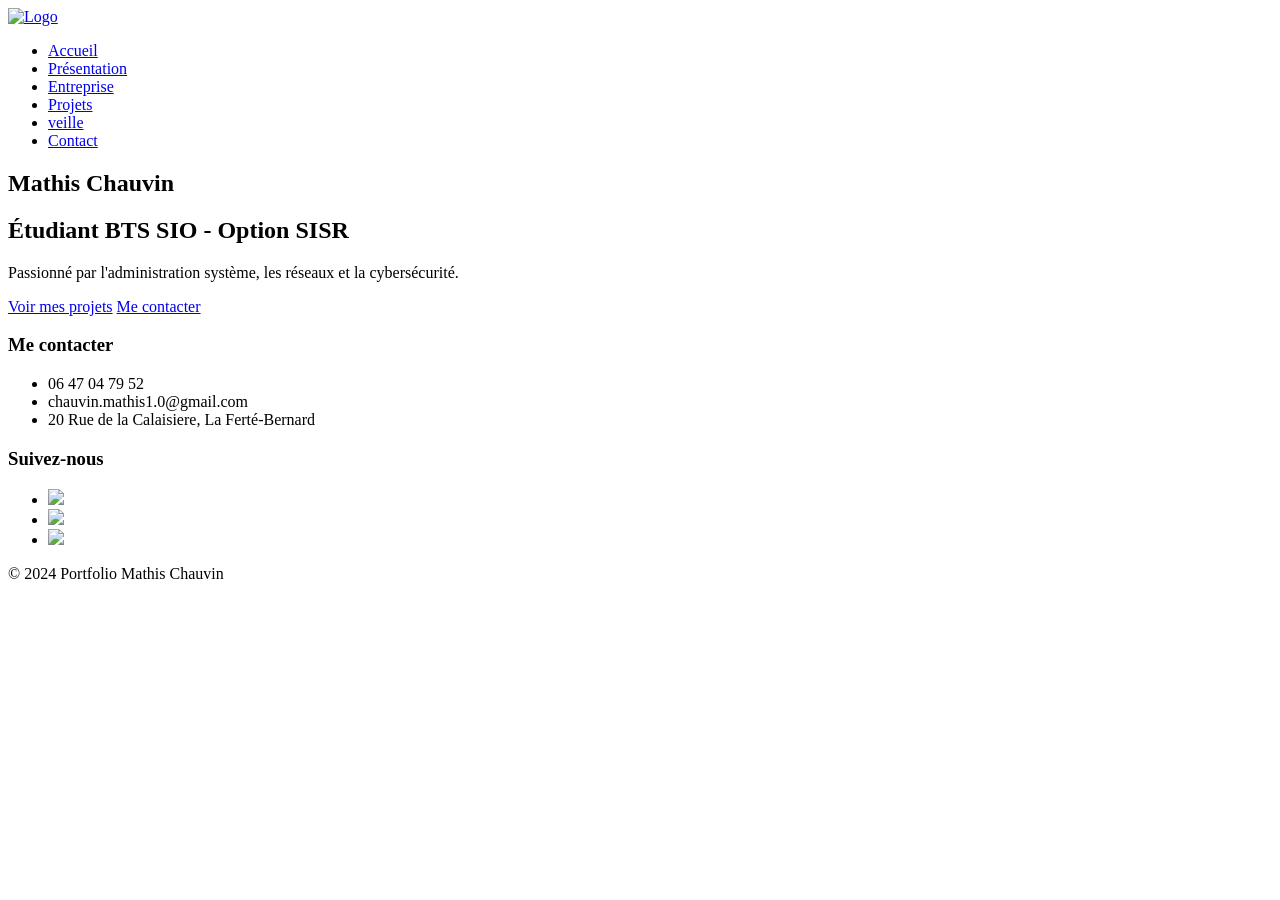
==== index.html @ 0aa26af6 "nouvelle version" ====
<!DOCTYPE html>
<html lang="fr">
<head>
    <meta charset="UTF-8">
    <meta name="viewport" content="width=device-width, initial-scale=1.0">
    <title>Accueil - Portfolio de Mathis Chauvin</title>
    
    <link rel="preconnect" href="https://fonts.googleapis.com">
    <link rel="preconnect" href="https://fonts.gstatic.com" crossorigin>
    <link href="https://fonts.googleapis.com/css2?family=Open+Sans:wght@400;600&family=Poppins:wght@400;700&display=swap" rel="stylesheet">
    
    <link rel="stylesheet" href="asset/css/normalize.css">
    <link rel="stylesheet" href="asset/css/style.css">
    <link rel="icon" href="asset/image/m.png" type="image/x-icon">
</head>
<body>
    <header id="header">    
        <div class="container">
            <a href="index.html">
                <img src="asset/image/mc.png" alt="Logo" class="logo">
            </a>       
            <nav class="underline">      
                <ul>
                    <li><a href="index.html" class="active">Accueil</a></li>
                    <li><a href="presentation.html">Présentation</a></li>
                    <li><a href="entreprise.html">Entreprise</a></li>
                    <li><a href="projets.html">Projets</a></li>
                    <li><a href="veille.html">veille</a></li>
                    <li><a href="contact.html">Contact</a></li>
                </ul>
            </nav>
        </div>
    </header>

    <main>
        <section id="home">
            <div class="hero-content">
                <h1>Mathis Chauvin</h1>
                <h2 class="subtitle">Étudiant BTS SIO - Option SISR</h2>
                <p class="tagline">Passionné par l'administration système, les réseaux et la cybersécurité.</p>
                
                <div class="cta-group">
                    <a href="projets.html" class="btn-hero btn-filled">Voir mes projets</a>
                    <a href="contact.html" class="btn-hero btn-outline">Me contacter</a>
                </div>
            </div>
        </section>
    </main>

    <footer class="footer-container">
        <div class="footer-content">
            <div class="footer-column">
                <h3>Me contacter</h3>
                <ul>
                    <li><i class="fas fa-phone"></i> 06 47 04 79 52</li>
                    <li><i class="fas fa-envelope"></i> chauvin.mathis1.0@gmail.com</li>
                    <li><i class="fas fa-map-marker-alt"></i> 20 Rue de la Calaisiere, La Ferté-Bernard</li>
                </ul>
            </div>
            <div class="footer-column">
                <h3>Suivez-nous</h3>
                <ul class="social-icons">
                    <li><a href="https://www.instagram.com/"><img src="asset/image/insta.png" class="logos"></a></li>
                    <li><a href="https://x.com/"><img src="asset/image/x.jpg" class="logos"></a></li>
                    <li><a href="https://linkedin.com/"><img src="asset/image/likedin.png" class="logos"></a></li>
                </ul>
            </div>
        </div>
        <div class="footer-bottom">
            <div class="footer-copyright">
                <p>&copy; 2024 Portfolio Mathis Chauvin</p>
            </div>
        </div>
    </footer>
</body>
</html>
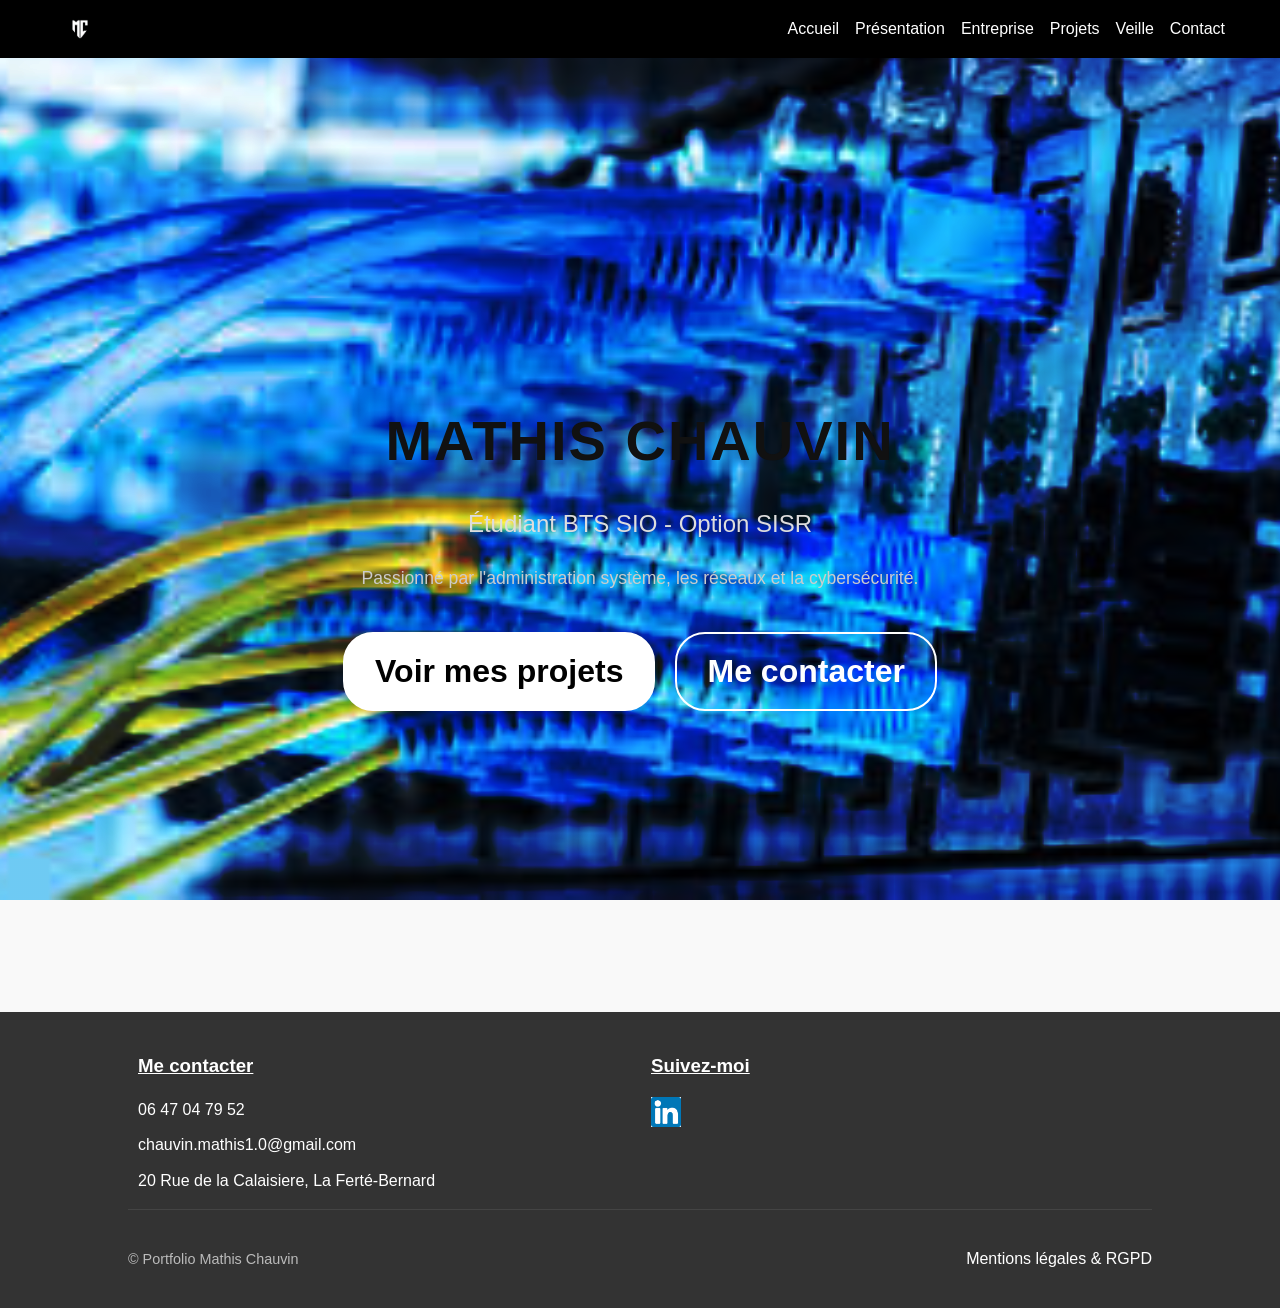
==== commit 09f3a149: "Add files via upload" ====
--- a/index.html
+++ b/index.html
@@ -11,7 +11,10 @@
     
     <link rel="stylesheet" href="asset/css/normalize.css">
     <link rel="stylesheet" href="asset/css/style.css">
-    <link rel="icon" href="asset/image/m.png" type="image/x-icon">
+    <link rel="icon" href="asset/image/mc.png" type="image/x-icon">
+    <script data-goatcounter="https://cvnmts.goatcounter.com/count"
+        async src="//gc.zgo.at/count.js"></script>
+
 </head>
 <body>
     <header id="header">    
@@ -19,13 +22,13 @@
             <a href="index.html">
                 <img src="asset/image/mc.png" alt="Logo" class="logo">
             </a>       
-            <nav class="underline">      
+            <nav>      
                 <ul>
                     <li><a href="index.html" class="active">Accueil</a></li>
                     <li><a href="presentation.html">Présentation</a></li>
                     <li><a href="entreprise.html">Entreprise</a></li>
                     <li><a href="projets.html">Projets</a></li>
-                    <li><a href="veille.html">veille</a></li>
+                    <li><a href="veille.html">Veille</a></li>
                     <li><a href="contact.html">Contact</a></li>
                 </ul>
             </nav>
@@ -47,30 +50,33 @@
         </section>
     </main>
 
-    <footer class="footer-container">
-        <div class="footer-content">
-            <div class="footer-column">
-                <h3>Me contacter</h3>
-                <ul>
-                    <li><i class="fas fa-phone"></i> 06 47 04 79 52</li>
-                    <li><i class="fas fa-envelope"></i> chauvin.mathis1.0@gmail.com</li>
-                    <li><i class="fas fa-map-marker-alt"></i> 20 Rue de la Calaisiere, La Ferté-Bernard</li>
-                </ul>
-            </div>
-            <div class="footer-column">
-                <h3>Suivez-nous</h3>
-                <ul class="social-icons">
-                    <li><a href="https://www.instagram.com/"><img src="asset/image/insta.png" class="logos"></a></li>
-                    <li><a href="https://x.com/"><img src="asset/image/x.jpg" class="logos"></a></li>
-                    <li><a href="https://linkedin.com/"><img src="asset/image/likedin.png" class="logos"></a></li>
-                </ul>
-            </div>
+<footer class="footer-container">
+    <div class="footer-content">
+        <div class="footer-column">
+            <h3>Me contacter</h3>
+            <ul>
+                <li><i class="fas fa-phone"></i> 06 47 04 79 52</li>
+                <li><i class="fas fa-envelope"></i> chauvin.mathis1.0@gmail.com</li>
+                <li><i class="fas fa-map-marker-alt"></i> 20 Rue de la Calaisiere, La Ferté-Bernard</li>
+            </ul>
         </div>
-        <div class="footer-bottom">
-            <div class="footer-copyright">
-                <p>&copy; 2024 Portfolio Mathis Chauvin</p>
-            </div>
+        <div class="footer-column">
+            <h3>Suivez-moi</h3>
+            <ul class="social-icons">
+                <li><a href="https://www.linkedin.com/in/mathis-chauvin-8566023b2/"><img src="asset/image/likedin.png" class="logos" alt="LinkedIn"></a></li>
+            </ul>
         </div>
-    </footer>
+    </div>
+    <div class="footer-bottom">
+        <div class="footer-copyright">
+            <p>&copy; Portfolio Mathis Chauvin</p>
+        </div>
+        <div class="footer-links">
+            <ul>
+                <li><a href="mentions-legales.html">Mentions légales & RGPD</a></li>
+            </ul>
+        </div>
+    </div>
+</footer>
 </body>
 </html>
--- a/asset/css/style.css
+++ b/asset/css/style.css
@@ -0,0 +1,982 @@
+html{
+    scroll-behavior: smooth;
+}
+
+.container {
+    width: 100%; /* Prend toute la largeur disponible */
+    max-width: 1200px; /* Mais s'arrête à 1200px pour ne pas être trop large sur PC */
+    margin: 0 auto;
+    padding: 0 15px; /* Ajoute une petite marge interne pour que le texte ne colle pas aux bords sur mobile */
+    box-sizing: border-box; /* Assure que le padding ne casse pas la largeur */
+}
+
+main > section {
+    padding: 2rem 0;
+}
+
+/* /----------------------------------Header------------------------------------------------------------*/ 
+#header {
+    position: fixed;
+    top: 0;
+    width: 100%;
+    background-color: black;
+    z-index: 1000
+}
+
+#header > .container {
+    display: flex;
+    justify-content: space-between;
+    align-items: center;
+}
+#header .container ul{
+    display: flex;
+    gap: 1rem ;
+    margin: 0;
+    padding: 0;
+    list-style: none;
+}
+#header nav ul a{
+color: white;
+text-decoration: none;
+}
+#header .underline :hover{
+    text-decoration:underline;
+    }
+
+#header .logo{
+    height: 50px; ;
+} 
+
+#header .logo img{
+    height: 100%;
+}
+
+/* /-------------------------------------Menu----------------------------------------------------*/ 
+
+ #menus #menuToggle
+ {
+   display: block;
+   position: fixed;
+   top: 20px;
+   left: 20px;
+   
+   z-index: 1;
+   
+   -webkit-user-select: none;
+   user-select: none;
+ }
+ 
+ #menus #menuToggle a
+ {
+   text-decoration: none;
+   color: #acabab;
+   transition: color 0.3s ease;
+ }
+ 
+ #menus #menuToggle a:hover
+ {
+   color: rgb(255, 255, 255);
+ }
+ 
+ 
+ #menus #menuToggle input
+ {
+   display: block;
+   width: 40px;
+   height: 32px;
+   position: absolute;
+   top: -7px;
+   left: -5px;
+   
+   cursor: pointer;
+   
+   opacity: 0; 
+   z-index: 2; 
+   
+   -webkit-touch-callout: none;
+ }
+ 
+
+  #menus #menuToggle span
+ {
+   display: block;
+   width: 33px;
+   height: 4px;
+   margin-bottom: 5px;
+   position: relative;
+   
+   background: #cdcdcd;
+   border-radius: 3px;
+   
+   z-index: 1;
+   
+   transform-origin: 4px 0px;
+   
+   transition:0.5s cubic-bezier(0.77,0.2,0.05,1.0),
+               opacity 0.55s ease;
+ }
+ 
+ #menus #menuToggle span:first-child
+ {
+   transform-origin: 0% 0%;
+ }
+ 
+ #menus #menuToggle span:nth-last-child(2)
+ {
+   transform-origin: 0% 100%;
+ }
+
+  #menus #menuToggle input:checked ~ span
+ {
+   opacity: 1;
+   transform: rotate(45deg) translate(-2px, -1px);
+   background: #b4b2b2;
+ }
+ 
+ 
+  #menus #menuToggle input:checked ~ span:nth-last-child(3)
+ {
+   opacity: 0;
+   transform: rotate(0deg) scale(0.2, 0.2);
+ }
+ 
+
+
+  #menus #menu
+ {
+   position: absolute;
+   max-width: 306px;
+   width: 100vw;
+   max-height: 100vh;
+   margin: -100px 0 0 -50px;
+   padding: 50px;
+   padding-top: 125px;
+   box-sizing: border-box;
+   overflow-y: auto;
+   background: #1b1b1b;
+   list-style-type: none;
+   -webkit-font-smoothing: antialiased;
+   
+   transform-origin: 0% 0%;
+   transform: translate(-100%, 0);
+   
+   transition: transform 0.5s cubic-bezier(0.77,0.2,0.05,1.0);
+ }
+ 
+
+ 
+
+/* /----------------------------------Autre------------------------------------------------------------*/ 
+#home {
+    height: 100vh;
+    background-image: url('../image/Reseau.jpg');
+    background-size: cover;
+    color: white;
+    background-color: rgba(0,0,0,0.7);
+    background-blend-mode: overlay;
+    font-size: 2em;
+    justify-content: center;
+    align-items: center;
+    display: flex;
+}
+
+
+
+#img{
+    height: 400px;
+      display: block;
+     margin-left: auto;
+     margin-right: auto;
+}
+
+#propos .container{
+    display: flex;
+    gap: 1rem;
+}
+h3 {
+    text-decoration: underline;
+}
+
+/* /----------------------------------Tablette------------------------------------------------------------*/ 
+@media screen and (max-width: 800px) {
+    .container{
+        width: 100%;
+    }
+
+    #Veille .tt {
+        grid-template-columns: repeat(2, 1fr);
+    }
+}
+
+#propos .container {
+    flex-direction: column;
+}
+
+
+/* --------------------------------------Smartphone ----------------------------------------------------*/
+@media screen and (max-width: 500px) {
+    #Veille .tt {
+        grid-template-columns: repeat(1, 1fr);
+    }
+}
+/* /----------------------------------Bouton------------------------------------------------------------*/ 
+
+@property --color-primary {
+    syntax: "<color>";
+    inherits: false;
+}
+    .btn {
+        display: inline-block;
+        padding: 0.5rem 1rem;
+        cursor: pointer;
+        text-decoration: none;
+        border-radius: 5px;
+        border-style: solid;
+        border-width: 1px;
+        transition: 0.5s;
+    }
+    
+    .btn-primary {
+        background-color: black;
+        color: white;
+        border-color: black;
+    }
+    
+    .btn-primary:hover {
+        background-color: gray;
+        color: black;
+        border-color: black;
+    }
+    
+    .btn-outline-primary {
+        background-color: black;
+        color: white;
+        border-color: black;
+    }
+    
+    .btn-outline-primary:hover {
+        background-color: gray;
+        color:black ;
+        border-color: black;
+    }
+
+    #backToTopBtn {
+        position: fixed;
+        bottom: 20px;
+        right: 20px;
+        z-index: 99;
+        font-size: 18px;
+        border: none;
+        outline: none;
+        background-color: #333;
+        color: white;
+        padding: 10px;
+        border-radius: 50%;
+        text-decoration: none;
+}
+
+    /* ------------------------------------------classe utilitaire----------------------------- ----------*/
+
+    body{
+        background-color: grey;
+        color: black;
+        margin: 0 !important;
+        width: 100%;
+        overflow-x: hidden;
+    }
+
+    
+#cequejeveux {
+   border: none !important; 
+   text-align: center;
+   text-decoration: none !important; /* On enlève le soulignement HTML simple */
+   margin-top: 60px; 
+   margin-bottom: 10px; 
+   font-size: 3rem; /* On l'agrandit bien */
+   text-transform: uppercase; /* Tout en majuscules pour le côté pro */
+   letter-spacing: 4px; /* On espace un peu les lettres */
+   font-weight: 800;
+}
+    
+    /* /-------------------------------------Projet------------------------------------------------------------*/ 
+    .gallery {
+        display: flex;
+        justify-content: space-between;
+    }
+    
+    .image-container {
+        position: relative;
+        width: 50%; 
+        margin: 5px;
+        overflow: hidden;
+        
+    }
+    
+    .image-container img {
+        width: 100%;
+        height: auto;
+        display: block;
+        z-index: 1
+    }
+    
+    .overlay {
+        position: absolute;
+        top: 0;
+        left: 0;
+        width: 100%;
+        height: 100%;
+        background: rgba(0, 0, 0, 0.8); 
+        color: white;
+        display: flex;
+        justify-content: center;
+        align-items: center;
+        opacity: 0;
+        transition: opacity 0.5s ;
+    }
+    
+    .image-container:hover .overlay {
+        opacity: 1;
+    }
+        /* /-------------------------------------Carte------------------------------------------------------------*/ 
+   
+        
+        .card-container {
+            display: flex;
+            justify-content: center; 
+            gap: 15px;
+            margin: 1 auto; 
+            padding-bottom: 100px;
+        }
+        
+        .cards {
+            background-color: white;
+            border-radius: 8px;
+            box-shadow: 0 4px 8px rgba(0, 0, 0, 0.1);
+            overflow: hidden;
+            width: 257px;
+            text-align: center;
+            transition: transform 0.3s;
+        }
+        
+        .cards:hover {
+            transform: translateY(-10px);
+        }
+        
+        .cards img {
+            width: 100%;
+            height: auto;
+        }
+        
+        .cards h2 {
+            margin: 10px 0;
+            font-size: 1.5em;
+        }
+        
+        .cards p {
+            padding: 0 20px;
+            font-size: 1em;
+            color: #555;
+        }
+        
+        .cards a {
+            display: inline-block;
+            margin: 15px 0;
+            padding: 10px 20px;
+            background-color: #000000;
+            color: white;
+            text-decoration: none;
+            border-radius: 10px;
+            transition: background-color 0.3s;
+        }
+        
+        .cards a:hover {
+            color: black;
+            background-color: #ffffff;
+        }
+        
+        
+
+/* /-------------------------------------Contact------------------------------------------------------------*/ 
+
+/* =========================================
+   STYLE PAGE CONTACT MODERNE
+   ========================================= */
+
+#contact-section {
+    padding: 60px 0;
+    background-color: #f4f4f4;
+}
+
+.contact-wrapper {
+    display: flex;
+    flex-wrap: wrap;
+    gap: 40px;
+    margin-top: 40px;
+    background: white;
+    border-radius: 15px;
+    overflow: hidden;
+    box-shadow: 0 10px 30px rgba(0,0,0,0.1);
+}
+
+/* Partie gauche : Infos */
+.contact-info {
+    flex: 1;
+    min-width: 300px;
+    background-color: #1b1b1b;
+    color: white;
+    padding: 40px;
+}
+
+.contact-info h3 {
+    color: white;
+    border-bottom: 2px solid #444;
+    padding-bottom: 10px;
+    text-decoration: none;
+}
+
+.contact-details {
+    list-style: none;
+    padding: 0;
+    margin: 30px 0;
+}
+
+.contact-details li {
+    margin-bottom: 20px;
+    font-size: 1.1rem;
+}
+
+.contact-details a {
+    color: #bbb;
+    text-decoration: none;
+    transition: color 0.3s;
+}
+
+.contact-details a:hover {
+    color: white;
+}
+
+.social-icon-btn {
+    width: 40px;
+    margin-top: 10px;
+    filter: grayscale(1) invert(1); /* Rend l'icône LinkedIn blanche */
+    transition: 0.3s;
+}
+
+.social-icon-btn:hover {
+    filter: none; /* Reprend sa couleur au survol */
+    transform: scale(1.1);
+}
+
+/* Partie droite : Formulaire */
+.contact-form-container {
+    flex: 1.5;
+    min-width: 300px;
+    padding: 40px;
+}
+
+.modern-form .form-group {
+    margin-bottom: 20px;
+}
+
+.modern-form label {
+    display: block;
+    font-weight: bold;
+    margin-bottom: 8px;
+    color: #333;
+}
+
+.modern-form input, 
+.modern-form textarea {
+    width: 100%;
+    padding: 12px;
+    border: 1px solid #ddd;
+    border-radius: 8px;
+    font-family: inherit;
+    font-size: 1rem;
+    box-sizing: border-box; /* Important pour que le padding ne dépasse pas */
+    transition: border-color 0.3s, box-shadow 0.3s;
+}
+
+.modern-form input:focus, 
+.modern-form textarea:focus {
+    outline: none;
+    border-color: #000;
+    box-shadow: 0 0 5px rgba(0,0,0,0.1);
+}
+
+.btn-submit {
+    background-color: #000;
+    color: white;
+    padding: 15px 30px;
+    border: none;
+    border-radius: 8px;
+    cursor: pointer;
+    font-size: 1.1rem;
+    font-weight: bold;
+    width: 100%;
+    transition: background 0.3s, transform 0.2s;
+}
+
+.btn-submit:hover {
+    background-color: #333;
+    transform: translateY(-2px);
+}
+
+/* Responsive Mobile */
+@media screen and (max-width: 768px) {
+    .contact-wrapper {
+        flex-direction: column;
+    }
+    .contact-info, .contact-form-container {
+        padding: 30px;
+    }
+}
+
+
+/* /-------------------------------------footer------------------------------------------------------------*/ 
+
+.footer-container {
+    background-color: #333;
+    color: white;
+    padding: 20px 0;
+}
+
+.footer-content {
+    display: flex;
+    justify-content: center;
+    width: 80%;
+    margin: 0 auto;
+    gap: 2px;
+}
+
+.footer-column {
+    flex: 1;
+    margin: 0 10px;
+}
+
+.footer-column h3 {
+    margin-bottom: 10px;
+}
+
+.footer-column ul {
+    list-style-type: none;
+    padding: 0;
+}
+
+.footer-column ul li {
+    margin-bottom: 10px;
+}
+
+.footer-column a {
+    color: white;
+    text-decoration: none;
+}
+
+.footer-column a:hover {
+    text-decoration: underline;
+}
+
+.footer-column .article-date {
+    font-size: 0.9em;
+    color: #bbb;
+}
+
+.social-icons {
+    display: flex;
+}
+
+.social-icons li {
+    margin-right: 10px;
+}
+
+.footer-bottom {
+    display: flex;
+    justify-content: space-between;
+    align-items: center;
+    padding-top: 20px;
+    border-top: 1px solid #444;
+    width: 80%;
+    margin: 0 auto;
+}
+
+.footer-logo img {
+    width: 100px;
+}
+
+.footer-copyright {
+    font-size: 0.9em;
+    color: #bbb;
+}
+
+.footer-links ul {
+    list-style-type: none;
+    padding: 0;
+    display: flex;
+}
+
+.footer-links ul li {
+    margin-left: 15px;
+}
+
+.footer-links ul li a {
+    color: white;
+    text-decoration: none;
+}
+
+.footer-links ul li :hover {
+    text-decoration: underline;
+}
+
+.logos{
+    height: 30px;
+}
+
+
+/* =========================================
+   NOUVEAU STYLE - TYPOGRAPHIE & GENERAL
+   ========================================= */
+
+/* On applique une police propre sur tout le site */
+body {
+    font-family: 'Open Sans', sans-serif;
+    background-color: #f9f9f9; /* Un gris très clair, plus doux que le blanc pur */
+    color: #333; /* Gris foncé au lieu de noir pur (plus lisible) */
+    line-height: 1.6; /* Aère le texte */
+}
+
+/* Titres jolis et modernes */
+h1, h2, h3 {
+    font-family: 'Poppins', sans-serif;
+    color: #111;
+    margin-bottom: 0.5rem;
+}
+
+/* =========================================
+   STYLE SPECIFIQUE PAGE PRESENTATION
+   ========================================= */
+
+/* Mise en page : Flexbox pour mettre image et texte côte à côte */
+.split-layout {
+    display: flex;
+    flex-wrap: wrap; /* Permet de passer à la ligne sur mobile */
+    align-items: flex-start; /* Aligne le haut de l'image avec le haut du texte */
+    gap: 40px; /* Espace entre l'image et le texte */
+    padding-top: 20px;
+}
+
+.full-width {
+    width: 100%;
+    text-align: center;
+    margin-bottom: 40px;
+}
+
+/* Style du grand titre H2 */
+.section-title {
+    font-size: 2.5rem;
+    position: relative;
+    display: inline-block;
+    padding-bottom: 10px;
+    /* On retire ton ancien style de cadre noir */
+    border: none !important; 
+    text-decoration: none !important;
+}
+
+/* Petite barre décorative sous le titre */
+.section-title::after {
+    content: '';
+    display: block;
+    width: 60px;
+    height: 4px;
+    background-color: #000; /* Change cette couleur si tu veux (ex: bleu) */
+    margin: 10px auto 0;
+    border-radius: 2px;
+}
+
+/* --- Colonne Image --- */
+.image-box {
+    flex: 1; /* Prend 1 part de l'espace */
+    min-width: 300px; /* Largeur mini */
+    display: flex;
+    justify-content: center;
+}
+
+.profile-pic {
+    width: 100%;
+    max-width: 400px;
+    height: auto;
+    border-radius: 15px; /* Arrondit les angles */
+    box-shadow: 0 10px 30px rgba(0,0,0,0.15); /* Ombre portée élégante */
+    object-fit: cover;
+}
+
+/* --- Colonne Texte --- */
+.text-box {
+    flex: 1.5; /* Le texte prend plus de place que l'image */
+    min-width: 300px;
+}
+
+.info-block {
+    margin-bottom: 30px;
+    background: white;
+    padding: 20px;
+    border-radius: 8px;
+    box-shadow: 0 2px 10px rgba(0,0,0,0.05); /* Légère ombre sur les blocs de texte */
+}
+
+.info-block h3 {
+    font-size: 1.3rem;
+    border-bottom: 2px solid #eee;
+    padding-bottom: 10px;
+    margin-bottom: 15px;
+    text-decoration: none; /* Enlève le soulignement moche */
+}
+
+.icon {
+    margin-right: 10px; /* Espace entre l'emoji et le titre */
+}
+
+/* --- Joli Bouton --- */
+.btn-download {
+    display: inline-block;
+    background-color: #000;
+    color: white;
+    padding: 12px 30px;
+    border-radius: 30px; 
+    text-decoration: none;
+    font-weight: bold;
+    font-family: 'Poppins', sans-serif;
+    transition: transform 0.3s, background-color 0.3s;
+    box-shadow: 0 5px 15px rgba(0,0,0,0.2);
+}
+
+.btn-download:hover {
+    background-color: #333;
+    transform: translateY(-3px); 
+}
+
+/* =========================================
+   RESPONSIVE (MOBILE)
+   ========================================= */
+@media screen and (max-width: 768px) {
+    .split-layout {
+        flex-direction: column; /* Tout s'empile verticalement */
+        gap: 20px;
+    }
+    
+    .text-box, .image-box {
+        width: 100%; /* Prend toute la largeur */
+    }
+
+    .section-title {
+        font-size: 2rem;
+    }
+}
+
+
+/* =========================================
+   STYLE PAGE ACCUEIL (HERO SECTION)
+   ========================================= */
+
+#home {
+    /* Image de fond avec un filtre sombre pour que le texte blanc ressorte bien */
+    background: linear-gradient(rgba(0, 0, 0, 0.7), rgba(0, 0, 0, 0.7)), url('../image/Reseau.jpg');
+    background-size: cover;
+    background-position: center;
+    background-attachment: fixed; /* Effet sympa : l'image reste fixe quand on scroll */
+    
+    height: 100vh; /* Prend toute la hauteur de l'écran */
+    display: flex;
+    justify-content: center; /* Centre horizontalement */
+    align-items: center; /* Centre verticalement */
+    text-align: center;
+    color: white;
+    
+    /* Correction pour le menu fixe : on annule le padding du main */
+    margin-top: -100px; 
+    padding-top: 100px;
+}
+
+.hero-content {
+    max-width: 800px;
+    padding: 20px;
+    animation: fadeIn 1.5s ease-in-out; /* Petite animation d'apparition */
+}
+
+/* Le Nom Prénom */
+.hero-content h1 {
+    font-family: 'Poppins', sans-serif;
+    font-size: 3.5rem;
+    font-weight: 700;
+    margin-bottom: 10px;
+    text-transform: uppercase;
+    letter-spacing: 2px;
+}
+
+/* Le statut (BTS SIO) */
+.subtitle {
+    font-family: 'Poppins', sans-serif;
+    font-size: 1.5rem;
+    font-weight: 400;
+    color: #ddd; /* Gris très clair */
+    margin-bottom: 20px;
+}
+
+/* La phrase d'accroche */
+.tagline {
+    font-family: 'Open Sans', sans-serif;
+    font-size: 1.1rem;
+    margin-bottom: 40px;
+    color: #ccc;
+}
+
+/* --- Boutons d'action --- */
+.cta-group {
+    display: flex;
+    gap: 20px;
+    justify-content: center;
+    flex-wrap: wrap;
+}
+
+.btn-hero {
+    padding: 12px 30px;
+    font-family: 'Poppins', sans-serif;
+    font-weight: 600;
+    text-decoration: none;
+    border-radius: 30px;
+    transition: all 0.3s ease;
+    border: 2px solid white;
+}
+
+/* Bouton plein (Blanc) */
+.btn-filled {
+    background-color: white;
+    color: black;
+}
+
+.btn-filled:hover {
+    background-color: #ddd;
+    border-color: #ddd;
+    transform: translateY(-3px);
+}
+
+/* Bouton contour (Transparent) */
+.btn-outline {
+    background-color: transparent;
+    color: white;
+}
+
+.btn-outline:hover {
+    background-color: white;
+    color: black;
+    transform: translateY(-3px);
+}
+
+/* Petite animation d'apparition */
+@keyframes fadeIn {
+    from { opacity: 0; transform: translateY(20px); }
+    to { opacity: 1; transform: translateY(0); }
+}
+
+/* Adaptation Mobile */
+@media screen and (max-width: 600px) {
+    .hero-content h1 {
+        font-size: 2.5rem;
+    }
+    .subtitle {
+        font-size: 1.2rem;
+    }
+    .cta-group {
+        flex-direction: column;
+    }
+}
+
+
+.footer-column h3 {
+    color: #ffffff;              
+}
+
+
+/* Espace pour éviter que le contenu ne passe sous le header fixe */
+main {
+    padding-top: 80px; /* Ajuste selon la hauteur de ton header */
+}
+
+/* Centrer le titre PROJET */
+.bg-light .container h2#Veille {
+    text-align: center;
+    margin-top: 2rem;
+    margin-bottom: 2rem;
+    font-size: 2.5rem;
+    text-transform: uppercase;
+}
+
+/* Style pour le nouveau bouton en bas de page */
+.btn-container-bottom {
+    display: flex;
+    justify-content: center;
+    padding: 40px 0;
+}
+
+.btn-e5 {
+    background-color: #333;
+    color: white;
+    padding: 15px 30px;
+    border: none;
+    border-radius: 5px;
+    cursor: pointer;
+    font-size: 1rem;
+    transition: background 0.3s;
+    text-decoration: none;
+}
+
+.btn-e5:hover {
+    background-color: #555;
+}
+
+
+
+/* Style spécifique pour la section veille */
+.info-block p {
+    font-size: 1.1rem;
+    color: #444;
+    max-width: 900px;
+    margin: 0 auto 20px auto;
+}
+
+.card-container {
+    flex-wrap: wrap; /* Assure que les cartes passent à la ligne sur petit écran */
+    margin-top: 30px;
+}
+
+#Veille strong {
+    color: #000;
+    font-weight: 700;
+}
+
+
+/* Style spécifique pour le bouton Jury */
+.btn-container-bottom {
+    display: flex;
+    justify-content: center;
+    padding: 50px 0; /* Plus d'espace pour bien le séparer des projets */
+}
+
+.btn-jury {
+    background-color: #1b1b1b; /* Noir profond */
+    color: white;
+    padding: 18px 40px;
+    border: 2px solid #333;
+    border-radius: 8px;
+    font-weight: bold;
+    font-size: 1.2rem;
+    text-decoration: none;
+    transition: all 0.3s ease;
+    box-shadow: 0 4px 15px rgba(0,0,0,0.2);
+}
+
+.btn-jury:hover {
+    background-color: #ffffff;
+    color: #1b1b1b;
+    border-color: #1b1b1b;
+    transform: scale(1.05); /* Effet d'agrandissement au survol */
+}
